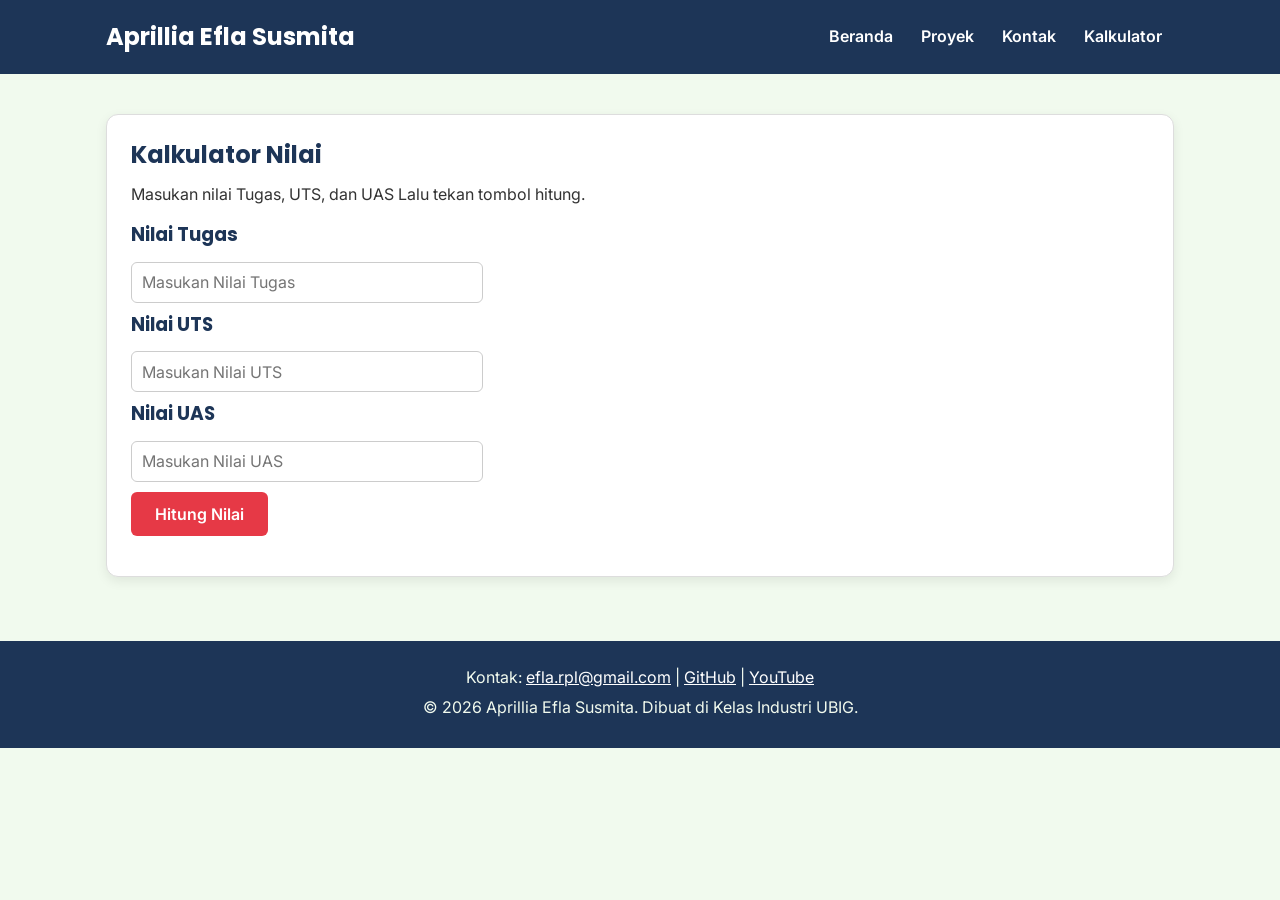
==== Kalkulator.html @ 32c02df1 "feat: menambahkan logika javascript dasar" ====
<!DOCTYPE html>
<html lang="id">
<head>
  <meta charset="UTF-8">
  <meta name="viewport" content="width=device-width, initial-scale=1.0">
  <title>Aprillia Efla Susmita | Beranda</title>
  <link rel="preconnect" href="https://fonts.googleapis.com">
  <link rel="preconnect" href="https://fonts.gstatic.com" crossorigin>
  <link href="https://fonts.googleapis.com/css2?family=Inter:wght@400;600&family=Poppins:wght@600;700&display=swap" rel="stylesheet">
  <link rel="stylesheet" href="css/style.css">
  <script src="js/latihan.js"></script>
  <script src="js/logika.js"></script>
</head>
<body>
  <header>
    <div class="container navbar">
      <h1>Aprillia Efla Susmita</h1>
      <nav class="menu-laptop">
        <ul>
          <li><a href="index.html">Beranda</a></li>
          <li><a href="proyek.html">Proyek</a></li>
          <li><a href="kontak.html">Kontak</a></li>
          <li><a href="kalkulator.html">Kalkulator</a></li>
        </ul>
      </nav>
      <!-- Tantangan: menu ponsel yang bisa dibuka-tutup -->
      <details class="menu-ponsel">
        <summary>Menu</summary>
        <nav>
          <ul>
            <li><a href="index.html">Beranda</a></li>
            <li><a href="proyek.html">Proyek</a></li>
            <li><a href="kontak.html">Kontak</a></li>
            <li><a href="kalkulator.html">Kalkulator</a></li>
          </ul>
        </nav>
      </details>
    </div>
  </header>

  <main>
    <div class="container">
      <section class="kartu">
        <h2>Kalkulator Nilai</h2>
        <p> Masukan nilai Tugas, UTS, dan UAS Lalu tekan tombol hitung.</p>
        
        <h3> Nilai Tugas </h3>
        <div class="blok">
          <input type="number" id="tugas" placeholder="Masukan Nilai Tugas">
        </div>
        <h3> Nilai UTS </h3>
        <div class="blok">
          <input type="number" id="uts" placeholder="Masukan Nilai UTS">
        </div>
        <h3> Nilai UAS </h3>
        <div class="blok">
          <input type="number" id="uas" placeholder="Masukan Nilai UAS">
        </div>
        <div id="hasil" class="hasil">
          <div class="modal box">
            <button id="hitungNilai" class="hitung-nilai" type="button">Hitung Nilai</button>
            <p id="nilaiAkhir"></p>
            <p id="predikat"></p>
          </div>
        </div>
      </section>

      
  </main>

  <footer>
    <p>Kontak: <a href="mailto:efla.rpl@gmail.com">efla.rpl@gmail.com</a> |
      <a href="https://github.com/aprilliaefla" target="_blank">GitHub</a> |
      <a href="https://www.youtube.com/@Efla_RPL" target="_blank">YouTube</a></p>
    <p>&copy; 2026 Aprillia Efla Susmita. Dibuat di Kelas Industri UBIG.</p>
  </footer>
</body>
</html>
---- css/style.css ----
/* Gaya portofolio Andi Pratama
   Palet: #1D3557 (utama), #E63946 (aksen), #F1FAEE (latar)
   Huruf: Poppins (judul), Inter (isi)
   Tata letak: mobile first, titik ubah 768px (tablet) dan 1024px (laptop) */

/* 1. Reset */
* {
  box-sizing: border-box;
  margin: 0;
}

img {
  max-width: 100%;
  height: auto;
}

/* 2. Dasar halaman: warna dan huruf */
body {
  font-family: "Inter", Arial, sans-serif;
  font-size: 1rem;
  line-height: 1.6;
  color: #333333;
  background-color: #F1FAEE;
}

h1, h2, h3 {
  font-family: "Poppins", Arial, sans-serif;
  color: #1D3557;
  line-height: 1.3;
}

h2 {
  margin-bottom: 0.75rem;
}

p, ul, ol {
  margin-bottom: 1rem;
}

a {
  color: #E63946;
}

/* 3. Wadah, header, dan menu */
.container {
  max-width: 1100px;
  margin: 0 auto;
  padding: 0 1rem;
}

header {
  background-color: #1D3557;
  color: #FFFFFF;
  padding: 1rem 0;
}

header h1 {
  color: #FFFFFF;
  font-size: 1.5rem;
}

.navbar {
  display: flex;
  flex-wrap: wrap;
  justify-content: space-between;
  align-items: center;
  gap: 0.5rem;
}

nav ul {
  display: flex;
  gap: 0.25rem;
  padding: 0;
  margin: 0;
  list-style: none;
}

nav a {
  display: inline-block;
  padding: 0.5rem 0.75rem;
  border-radius: 6px;
  color: #FFFFFF;
  font-weight: 600;
  text-decoration: none;
}

/* Tantangan: menu ponsel buka-tutup dengan details */
.menu-laptop {
  display: none;
}

.menu-ponsel summary {
  padding: 0.5rem 0.75rem;
  border: 1px solid #FFFFFF;
  border-radius: 6px;
  font-weight: 600;
  cursor: pointer;
}

.menu-ponsel ul {
  flex-direction: column;
  margin-top: 0.5rem;
}

/* 4. Isi utama, hero, dan kartu */
main {
  padding: 1.5rem 0;
}

.hero {
  display: flex;
  flex-direction: column;
  align-items: center;
  gap: 1.5rem;
  padding: 1rem 0 2rem;
  text-align: center;
}

.hero img {
  border: 4px solid #E63946;
  border-radius: 50%;
}

.hero h2 {
  font-size: 2rem;
}

.tombol {
  display: inline-block;
  padding: 0.75rem 1.5rem;
  border-radius: 6px;
  background-color: #E63946;
  color: #FFFFFF;
  font-weight: 600;
  text-decoration: none;
}

.kartu {
  background-color: #FFFFFF;
  padding: 1rem;
  margin-bottom: 1.5rem;
  border: 1px solid #DDDDDD;
  border-radius: 12px;
  box-shadow: 0 4px 12px rgba(0, 0, 0, 0.08);
}

.daftar-kartu {
  display: flex;
  flex-wrap: wrap;
  gap: 1.5rem;
  margin-bottom: 1.5rem;
}

.daftar-kartu .kartu {
  flex: 1 1 280px;
  margin-bottom: 0;
}

article img {
  border-radius: 8px;
  border: 1px solid #DDDDDD;
}

.blok {
background-color: #FFFFFF;
width: 100%;
padding: 10px 0px;
padding-block: #FFFFFF;
border-radius: 1%;
}

/* 5. Tabel */
table {
  border-collapse: collapse;
}

caption {
  font-weight: 600;
  text-align: left;
  margin-bottom: 0.5rem;
}

th, td {
  border: 1px solid #CCCCCC;
  padding: 0.5rem 0.75rem;
  text-align: left;
}

th {
  background-color: #1D3557;
  color: #FFFFFF;
}

/* 6. Form */
label {
  font-weight: 600;
}

input, select, textarea {
  width: 100%;
  max-width: 22rem;
  padding: 0.6rem;
  margin-top: 0.25rem;
  border: 1px solid #CCCCCC;
  border-radius: 6px;
  font-family: inherit;
  font-size: 1rem;
}

button {
  padding: 0.75rem 1.5rem;
  border: none;
  border-radius: 6px;
  background-color: #E63946;
  color: #FFFFFF;
  font-family: inherit;
  font-size: 1rem;
  font-weight: 600;
  cursor: pointer;
}

/* 7. Footer */
footer {
  background-color: #1D3557;
  color: #F1FAEE;
  text-align: center;
  padding: 1.5rem;
}

footer p {
  margin-bottom: 0.25rem;
}

footer a {
  color: #FFFFFF;
}

/* 8. Tablet: lebar layar 768px ke atas */
@media (min-width: 768px) {
  .menu-laptop {
    display: block;
  }

  .menu-ponsel {
    display: none;
  }

  .hero {
    flex-direction: row;
    padding: 2rem 0 3rem;
    text-align: left;
  }

  .kartu {
    padding: 1.5rem;
  }
}

/* 9. Laptop: lebar layar 1024px ke atas */
@media (min-width: 1024px) {
  main {
    padding: 2.5rem 0;
  }

  .hero {
    gap: 3rem;
  }

  .hero h2 {
    font-size: 2.75rem;
  }
}
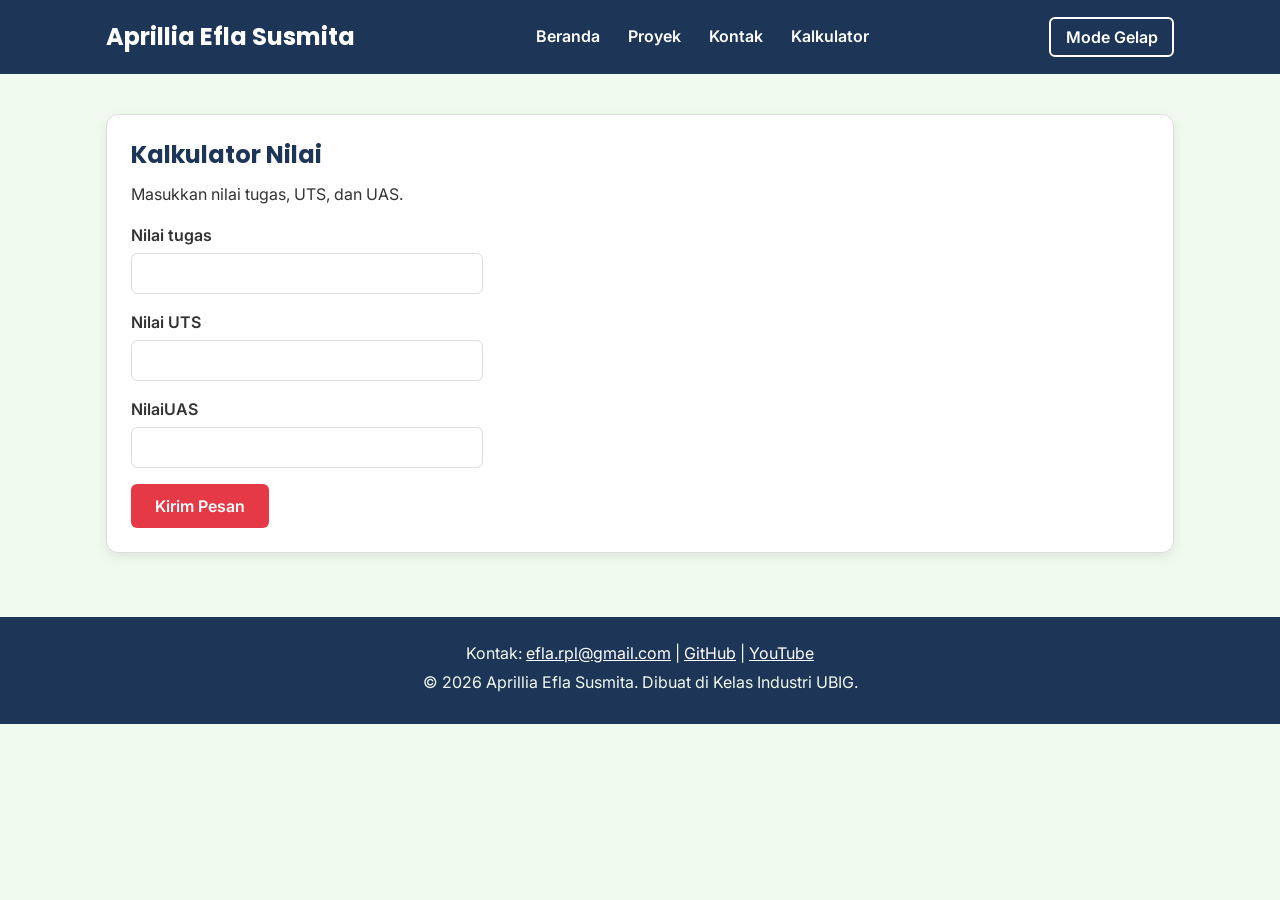
==== commit 05a2c3f9: "feat: tambahkankeahlian dinamis, mode gelap dan filter proyek" ====
--- a/Kalkulator.html
+++ b/Kalkulator.html
@@ -3,13 +3,12 @@
 <head>
   <meta charset="UTF-8">
   <meta name="viewport" content="width=device-width, initial-scale=1.0">
-  <title>Aprillia Efla Susmita | Beranda</title>
+  <title>Aprillia efla Susmita | Kontak</title>
   <link rel="preconnect" href="https://fonts.googleapis.com">
   <link rel="preconnect" href="https://fonts.gstatic.com" crossorigin>
   <link href="https://fonts.googleapis.com/css2?family=Inter:wght@400;600&family=Poppins:wght@600;700&display=swap" rel="stylesheet">
   <link rel="stylesheet" href="css/style.css">
-  <script src="js/latihan.js"></script>
-  <script src="js/logika.js"></script>
+  <script src="js/main.js" defer></script>
 </head>
 <body>
   <header>
@@ -23,6 +22,7 @@
           <li><a href="kalkulator.html">Kalkulator</a></li>
         </ul>
       </nav>
+      <button type="button" id="tombol-tema" class="tombol-tema">Mode Gelap</button>
       <!-- Tantangan: menu ponsel yang bisa dibuka-tutup -->
       <details class="menu-ponsel">
         <summary>Menu</summary>
@@ -42,30 +42,27 @@
     <div class="container">
       <section class="kartu">
         <h2>Kalkulator Nilai</h2>
-        <p> Masukan nilai Tugas, UTS, dan UAS Lalu tekan tombol hitung.</p>
-        
-        <h3> Nilai Tugas </h3>
-        <div class="blok">
-          <input type="number" id="tugas" placeholder="Masukan Nilai Tugas">
-        </div>
-        <h3> Nilai UTS </h3>
-        <div class="blok">
-          <input type="number" id="uts" placeholder="Masukan Nilai UTS">
-        </div>
-        <h3> Nilai UAS </h3>
-        <div class="blok">
-          <input type="number" id="uas" placeholder="Masukan Nilai UAS">
-        </div>
-        <div id="hasil" class="hasil">
-          <div class="modal box">
-            <button id="hitungNilai" class="hitung-nilai" type="button">Hitung Nilai</button>
-            <p id="nilaiAkhir"></p>
-            <p id="predikat"></p>
-          </div>
-        </div>
+        <p>Masukkan nilai tugas, UTS, dan UAS.</p>
+
+        <form>
+          <p>
+            <label for="nama">Nilai tugas</label><br>
+            <input type="number" id="nilaitugas" name="nilaitugas"  required>
+          </p>
+          <p>
+            <label for="email">Nilai UTS</label><br>
+            <input type="number" id="nilaiUTS" name="nilaiUTS" required>
+          </p>
+          <p>
+            <label for="hp">NilaiUAS</label><br>
+            <input type="number" id="nilaiUAS" name="nilaiUAS"  required>
+          </p>
+          
+
+          <button type="submit">Kirim Pesan</button>
+        </form>
       </section>
-
-      
+    </div>
   </main>
 
   <footer>
--- a/css/style.css
+++ b/css/style.css
@@ -8,7 +8,16 @@
   box-sizing: border-box;
   margin: 0;
 }
-
+:root{
+  --warna-utama: #1d3557;
+  --warna-judul: #1D3557;
+  --warna-aksen: #E63946;
+  --warna-tautan: #E63946;
+  --warna-latar: #F1FAEE;
+  --warna-teks: #333333;
+  --warna-kartu: #FFFFFF;
+  --warna-garis: #DDDDDD;
+}
 img {
   max-width: 100%;
   height: auto;
@@ -19,13 +28,13 @@
   font-family: "Inter", Arial, sans-serif;
   font-size: 1rem;
   line-height: 1.6;
-  color: #333333;
-  background-color: #F1FAEE;
+  color: var(--warna-teks);
+  background-color: var(--warna-latar);
 }
 
 h1, h2, h3 {
   font-family: "Poppins", Arial, sans-serif;
-  color: #1D3557;
+  color: var(--warna-judul);
   line-height: 1.3;
 }
 
@@ -38,7 +47,7 @@
 }
 
 a {
-  color: #E63946;
+  color: var(--warna-utama);
 }
 
 /* 3. Wadah, header, dan menu */
@@ -49,7 +58,7 @@
 }
 
 header {
-  background-color: #1D3557;
+  background-color: var(--warna-utama);
   color: #FFFFFF;
   padding: 1rem 0;
 }
@@ -117,7 +126,7 @@
 }
 
 .hero img {
-  border: 4px solid #E63946;
+  border: 4px solid var(--warna-aksen);
   border-radius: 50%;
 }
 
@@ -129,17 +138,17 @@
   display: inline-block;
   padding: 0.75rem 1.5rem;
   border-radius: 6px;
-  background-color: #E63946;
+  background-color: var(--warna-aksen);
   color: #FFFFFF;
   font-weight: 600;
   text-decoration: none;
 }
 
 .kartu {
-  background-color: #FFFFFF;
+  background-color: var(--warna-kartu);
   padding: 1rem;
   margin-bottom: 1.5rem;
-  border: 1px solid #DDDDDD;
+  border: 1px solid var(--warna-garis);
   border-radius: 12px;
   box-shadow: 0 4px 12px rgba(0, 0, 0, 0.08);
 }
@@ -158,7 +167,7 @@
 
 article img {
   border-radius: 8px;
-  border: 1px solid #DDDDDD;
+  border: 1px solid var(--warna-garis);
 }
 
 .blok {
@@ -181,13 +190,13 @@
 }
 
 th, td {
-  border: 1px solid #CCCCCC;
+  border: 1px solid var(--warna-garis);
   padding: 0.5rem 0.75rem;
   text-align: left;
 }
 
 th {
-  background-color: #1D3557;
+  background-color: var(--warna-utama);
   color: #FFFFFF;
 }
 
@@ -201,17 +210,19 @@
   max-width: 22rem;
   padding: 0.6rem;
   margin-top: 0.25rem;
-  border: 1px solid #CCCCCC;
+  border: 1px solid var(--warna-garis);
   border-radius: 6px;
   font-family: inherit;
   font-size: 1rem;
+  background-color: var(--warna-kartu);
+  color: var(--warna-teks);
 }
 
 button {
   padding: 0.75rem 1.5rem;
   border: none;
   border-radius: 6px;
-  background-color: #E63946;
+  background-color: var(--warna-aksen);
   color: #FFFFFF;
   font-family: inherit;
   font-size: 1rem;
@@ -221,7 +232,7 @@
 
 /* 7. Footer */
 footer {
-  background-color: #1D3557;
+  background-color: var(--warna-utama);
   color: #F1FAEE;
   text-align: center;
   padding: 1.5rem;
@@ -270,3 +281,52 @@
     font-size: 2.75rem;
   }
 }
+
+/* 10. Tombol tema,filter, dan label kategori */
+.tombol-tema {
+  padding: 0.5rem 0.9rem;
+  border: 2px solid #FFFFFF;
+  background-color: transparent;
+  font-size: 0,9rem;
+}
+
+/* 11. Tema gelap: isi variabel diganti saat body memiliki class
+gelap */
+body.gelap {
+ --warna-utama: #0B1526;
+ --warna-judul: #A8DADC;
+ --warna-tautan: #FF8A8A;
+ --warna-latar: #121A24;
+ --warna-teks: #E3E8EE;
+ --warna-kartu: #1C2836;
+ --warna-garis: #34465A;
+}
+
+.keterangan {
+font-size: 0.875rem;
+}
+
+.filter {
+  display: flex;
+  flex-wrap: wrap;
+  gap: 0.5rem;
+  margin-bottom: 1rem;
+}
+
+.tombol-filter{
+  padding: 0.5rem 1rem ;
+  border: 2px solid var(--warna-garis);
+  background-color: var(--warna-kartu);
+  color: var(--warna-judul)
+}
+
+.label{
+  display:inline-block;
+  padding: 0.1rem 0.6rem;
+  margin-bottom: 0.5rem;
+  border-radius: 999px;
+  background-color: var(--warna-latar);
+  color:var(--warna-judul);
+  font-size: 0.85rem;
+  font-weight: 600;
+}
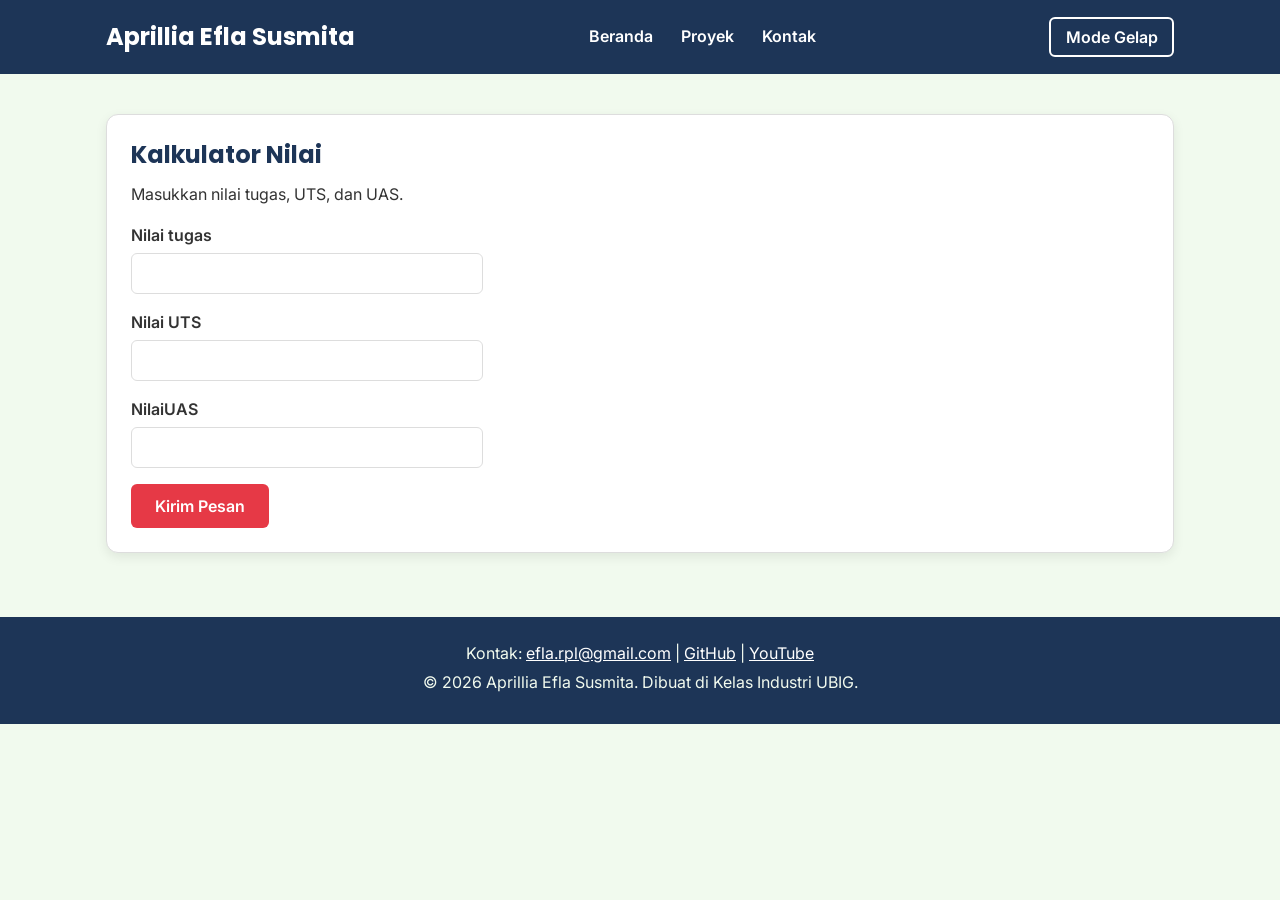
==== commit e1a03efc: "feat: menghilangkan tombol kalkulator" ====
--- a/Kalkulator.html
+++ b/Kalkulator.html
@@ -19,7 +19,6 @@
           <li><a href="index.html">Beranda</a></li>
           <li><a href="proyek.html">Proyek</a></li>
           <li><a href="kontak.html">Kontak</a></li>
-          <li><a href="kalkulator.html">Kalkulator</a></li>
         </ul>
       </nav>
       <button type="button" id="tombol-tema" class="tombol-tema">Mode Gelap</button>
--- a/css/style.css
+++ b/css/style.css
@@ -48,6 +48,10 @@
 
 a {
   color: var(--warna-utama);
+}
+
+.tautan {
+  color: var(--warna-tautan);
 }
 
 /* 3. Wadah, header, dan menu */
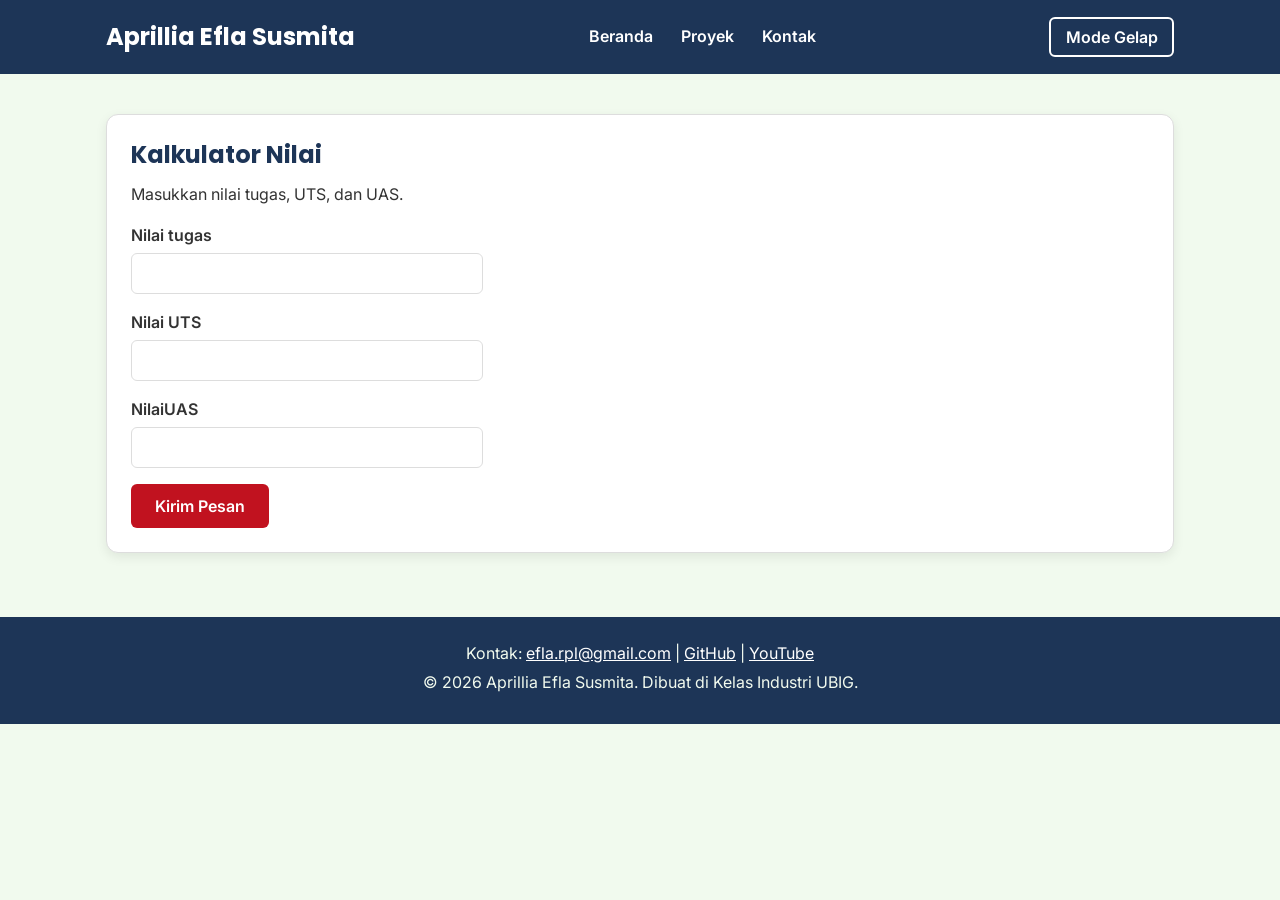
==== commit 363cf5f1: "fix: perbaiki kontras, metra description, dan ukuran gambar" ====
--- a/Kalkulator.html
+++ b/Kalkulator.html
@@ -30,7 +30,7 @@
             <li><a href="index.html">Beranda</a></li>
             <li><a href="proyek.html">Proyek</a></li>
             <li><a href="kontak.html">Kontak</a></li>
-            <li><a href="kalkulator.html">Kalkulator</a></li>
+          
           </ul>
         </nav>
       </details>
--- a/css/style.css
+++ b/css/style.css
@@ -11,8 +11,8 @@
 :root{
   --warna-utama: #1d3557;
   --warna-judul: #1D3557;
-  --warna-aksen: #E63946;
-  --warna-tautan: #E63946;
+  --warna-aksen: #C1121f;
+  --warna-tautan: #C1121f;
   --warna-latar: #F1FAEE;
   --warna-teks: #333333;
   --warna-kartu: #FFFFFF;
@@ -232,6 +232,10 @@
   font-size: 1rem;
   font-weight: 600;
   cursor: pointer;
+}
+
+button .tombol-kedua {
+ color:  var(--warna-utama);
 }
 
 /* 7. Footer */
@@ -333,4 +337,17 @@
   color:var(--warna-judul);
   font-size: 0.85rem;
   font-weight: 600;
+}
+
+.hampir-penuh{
+  color:var(--warna-aksen);
+}
+.tombol-kedua {
+  color: var(--warna-latar);
+  flex-direction: row;
+  
+}
+
+.dua-tombol {
+  flex-direction: row;
 }
